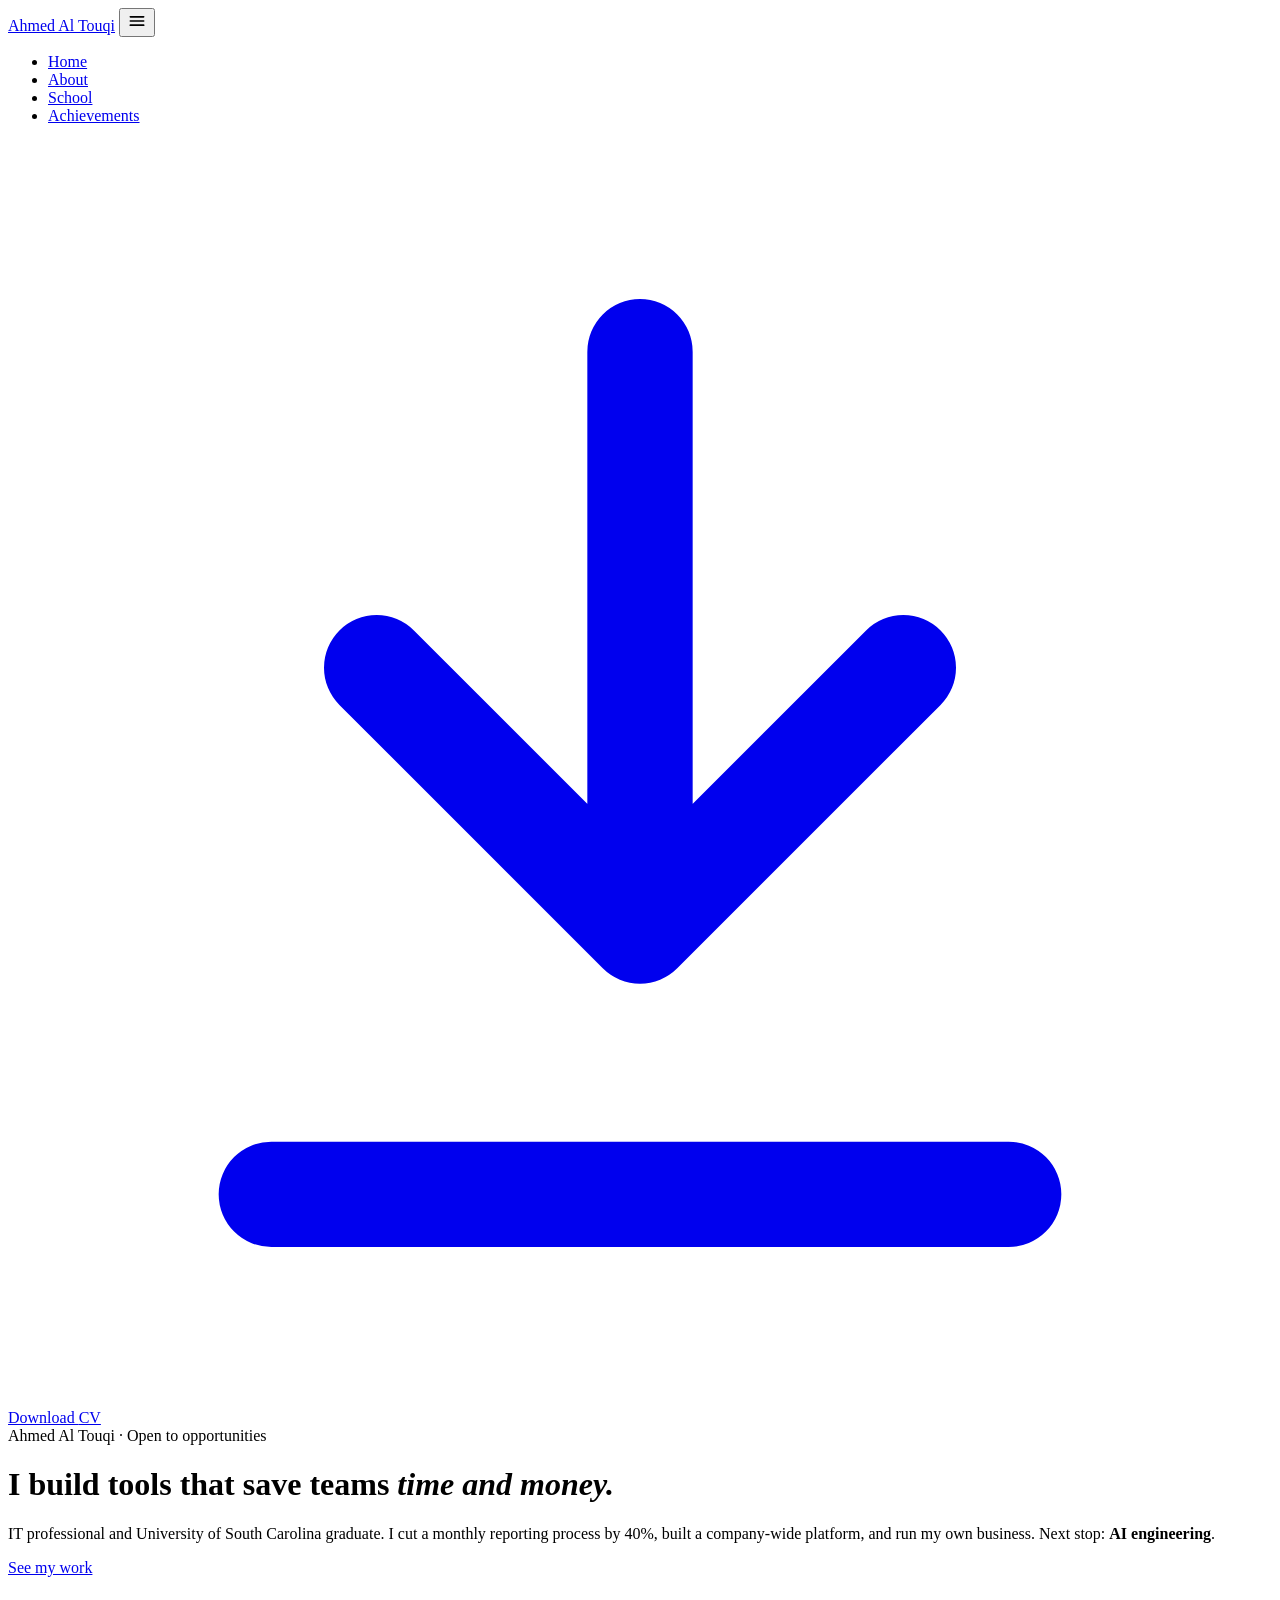
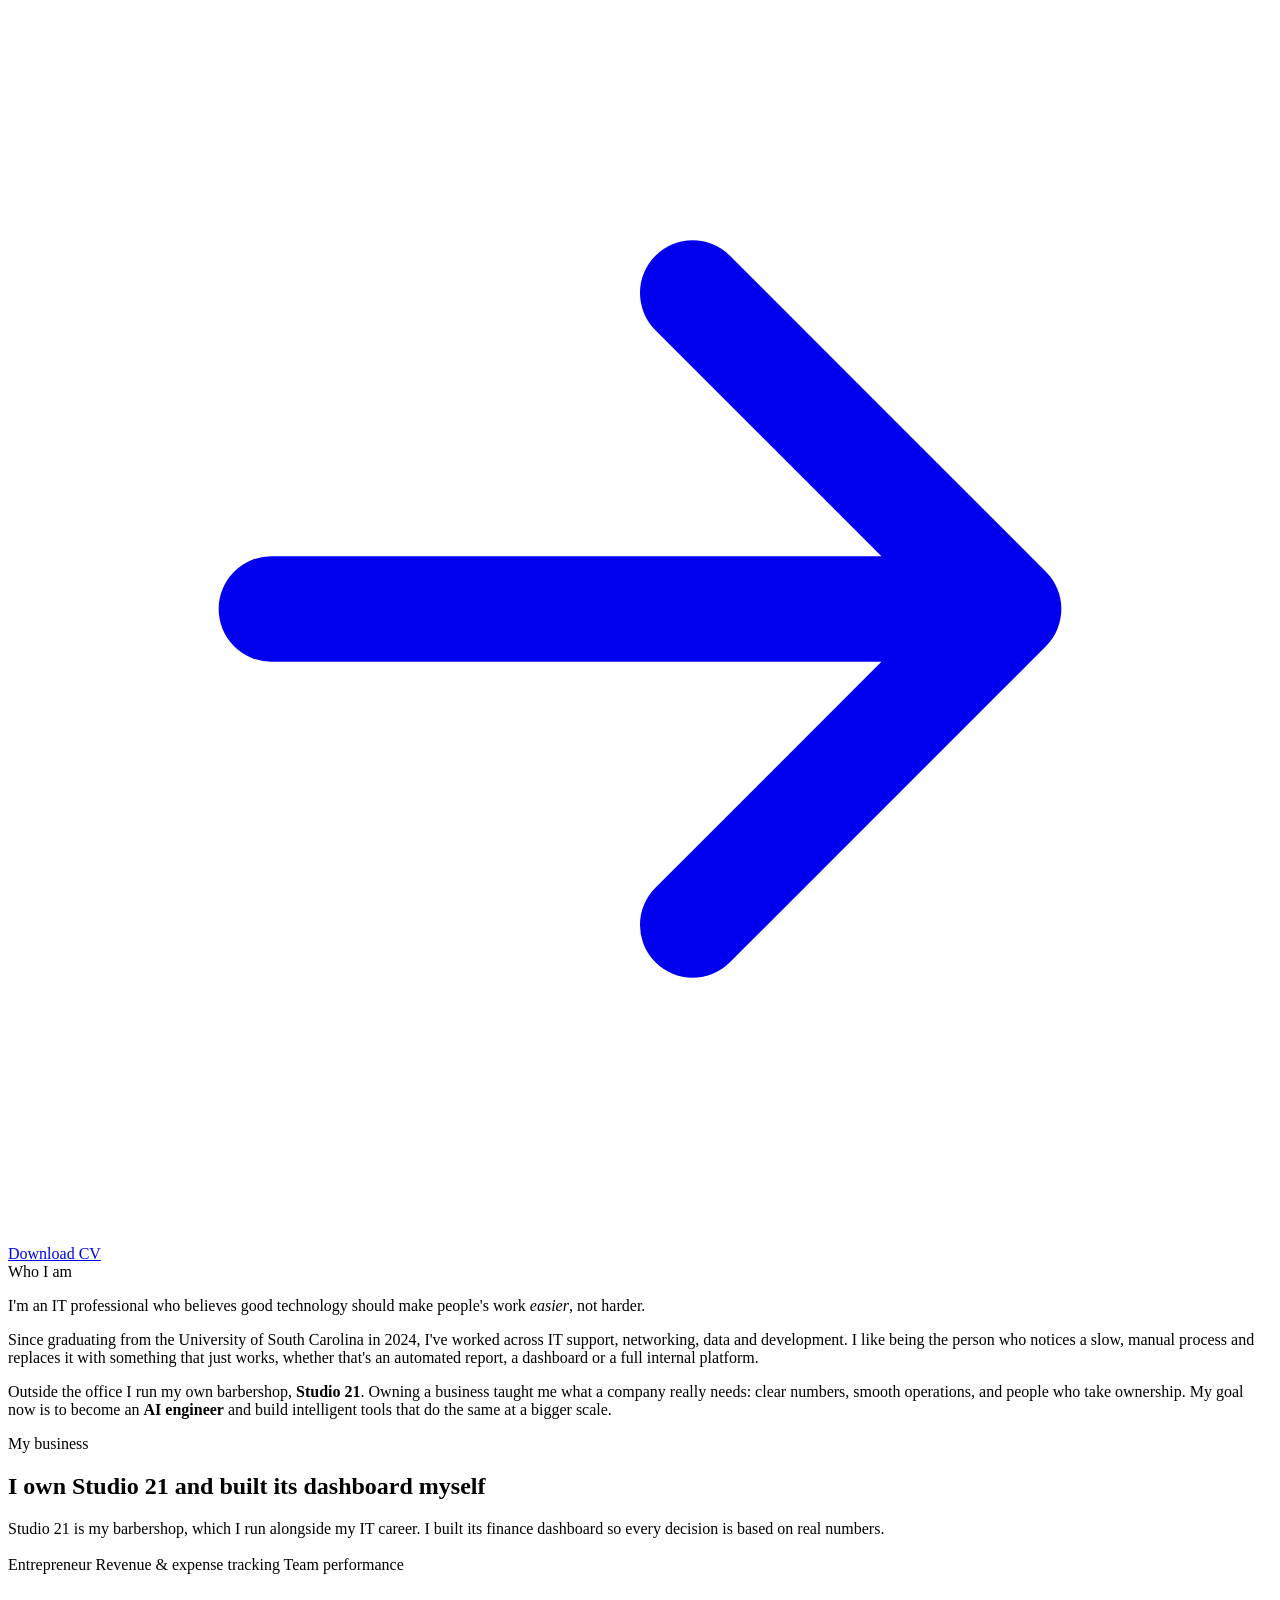
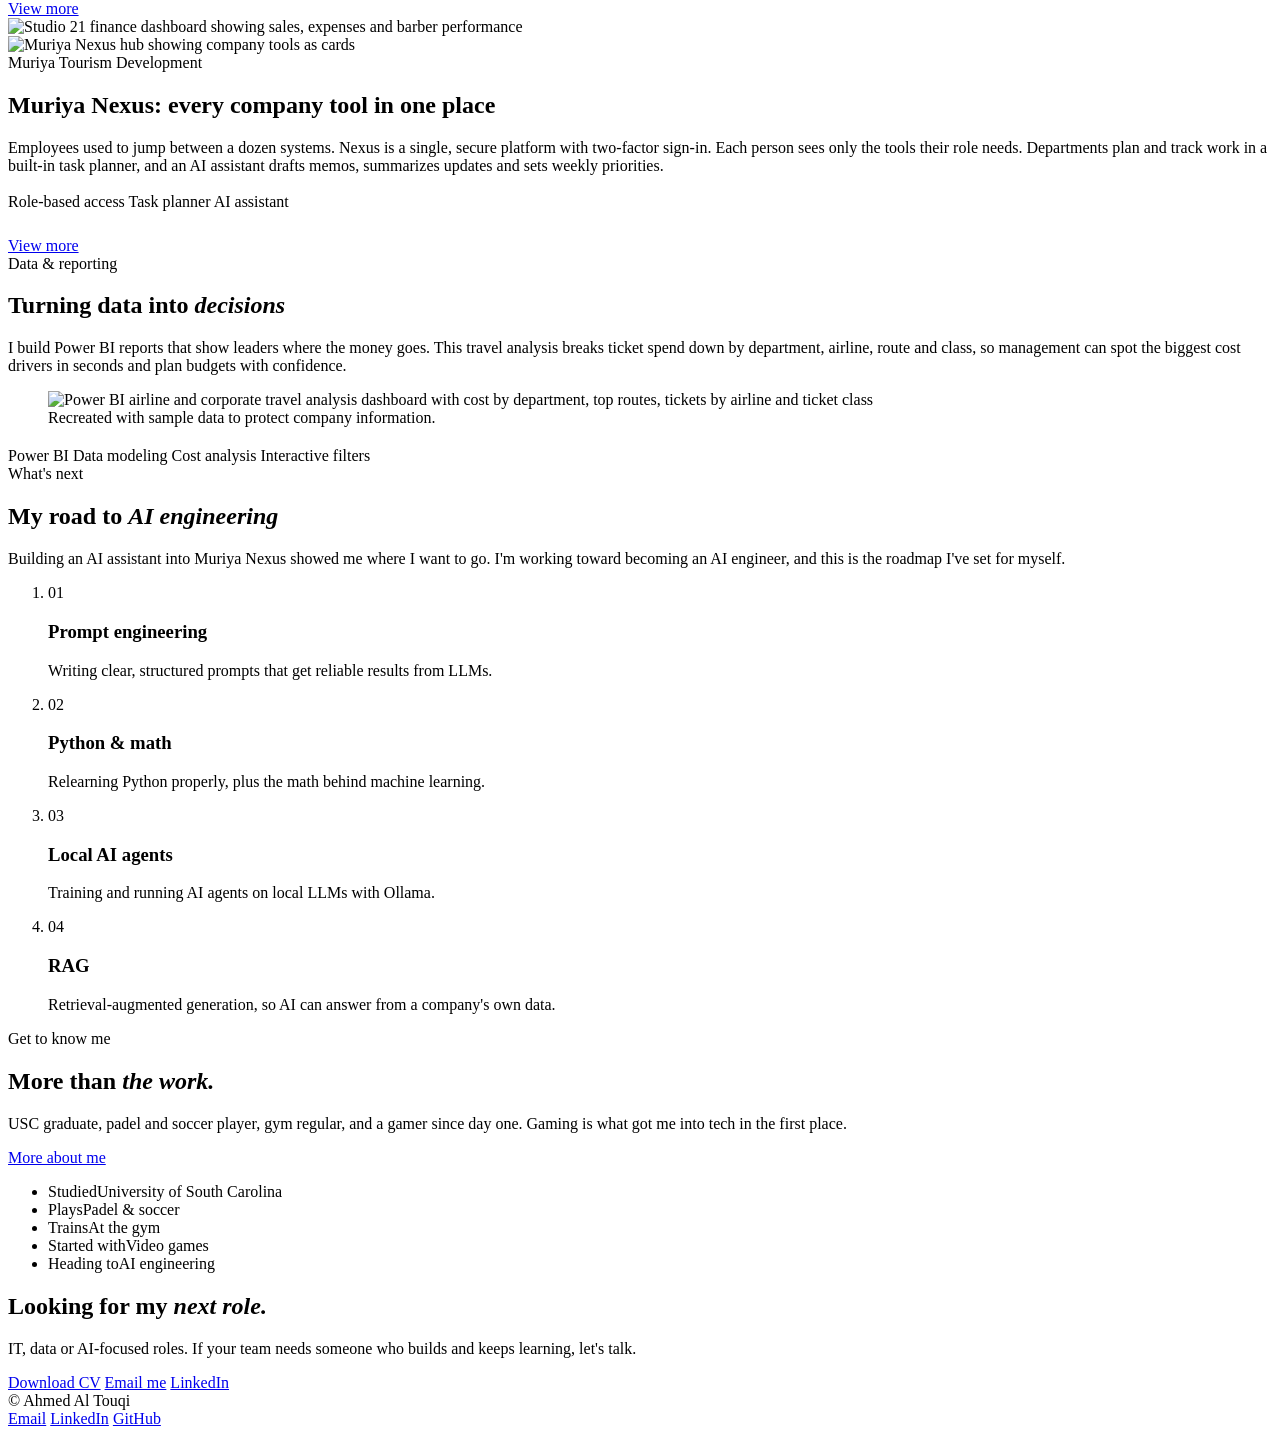
==== site/index.html @ 27af949f "Personal portfolio site and selected USC coursework" ====
<!doctype html>
<html lang="en">
<head>
  <meta charset="utf-8">
  <meta name="viewport" content="width=device-width, initial-scale=1">
  <title>Ahmed Al Touqi</title>
  <meta name="description" content="Ahmed Al Touqi: IT professional, builder, and founder of Studio 21 barbershop. Dashboards, internal platforms, networking and databases.">
  <meta name="theme-color" content="#0a0a0a">
  <meta property="og:title" content="Ahmed Al Touqi">
  <meta property="og:description" content="IT professional, builder, and business owner based in Muscat, Oman.">
  <meta property="og:image" content="/assets/img/ahmed.jpg">
  <link rel="icon" href="/assets/img/favicon.svg" type="image/svg+xml">
  <link rel="preconnect" href="https://fonts.googleapis.com">
  <link rel="preconnect" href="https://fonts.gstatic.com" crossorigin>
  <link href="https://fonts.googleapis.com/css2?family=Instrument+Serif:ital@0;1&family=Manrope:wght@400;500;600;700&display=swap" rel="stylesheet">
  <link rel="stylesheet" href="/assets/css/style.css">
</head>
<body>
  <nav class="nav">
    <div class="container">
      <a href="/" class="brand"><span class="dot"></span>Ahmed Al Touqi</a>
      <button class="nav-toggle" aria-label="Open menu" aria-expanded="false">
        <svg width="20" height="20" viewBox="0 0 24 24" fill="none" stroke="currentColor" stroke-width="2" stroke-linecap="round"><path d="M4 7h16M4 12h16M4 17h16"/></svg>
      </button>
      <ul class="nav-links">
        <li><a href="/">Home</a></li>
        <li><a href="/about">About</a></li>
        <li><a href="/school">School</a></li>
        <li><a href="/projects">Achievements</a></li>
      </ul>
      <a href="/assets/Ahmed-Al-Touqi-CV.pdf" class="nav-cv" download>
        <svg viewBox="0 0 24 24" fill="none" stroke="currentColor" stroke-width="2" stroke-linecap="round" stroke-linejoin="round"><path d="M12 4v11M7 10l5 5 5-5M5 20h14"/></svg>
        <span class="cv-long">Download </span>CV
      </a>
    </div>
  </nav>

  <header class="hero">
    <div class="hero-bg" role="img" aria-label="Ahmed Al Touqi at his graduation outside the College of Engineering and Computing"></div>
    <div class="container">
      <div class="status-pill"><span class="pulse"></span>Ahmed Al Touqi &middot; Open to opportunities</div>
      <h1>I build tools that save teams <em>time and money.</em></h1>
      <p class="lead">
        IT professional and University of South Carolina graduate. I cut a monthly reporting process by 40%,
        built a company-wide platform, and run my own business. Next stop: <strong>AI engineering</strong>.
      </p>
      <div class="actions">
        <a href="/projects" class="btn btn-primary">See my work
          <svg viewBox="0 0 24 24" fill="none" stroke="currentColor" stroke-width="2" stroke-linecap="round" stroke-linejoin="round"><path d="M5 12h14M13 6l6 6-6 6"/></svg>
        </a>
        <a href="/assets/Ahmed-Al-Touqi-CV.pdf" class="btn" download>Download CV</a>
      </div>
    </div>
  </header>

  <main>
    <section class="intro">
      <div class="container">
        <span class="eyebrow reveal">Who I am</span>
        <p class="intro-lead reveal">
          I'm an IT professional who believes good technology should make people's work <em>easier</em>, not harder.
        </p>
        <div class="intro-cols reveal">
          <p>
            Since graduating from the University of South Carolina in 2024, I've worked across IT support, networking,
            data and development. I like being the person who notices a slow, manual process and replaces it with
            something that just works, whether that's an automated report, a dashboard or a full internal platform.
          </p>
          <p>
            Outside the office I run my own barbershop, <strong>Studio 21</strong>. Owning a business taught me what a company
            really needs: clear numbers, smooth operations, and people who take ownership. My goal now is to become an
            <strong>AI engineer</strong> and build intelligent tools that do the same at a bigger scale.
          </p>
        </div>
      </div>
    </section>

    <section style="padding-top: 0;">
      <div class="container">
        <div class="spotlight reveal">
          <div class="body">
            <span class="eyebrow">My business</span>
            <h2>I own Studio 21 and built its dashboard myself</h2>
            <p class="muted">
              Studio 21 is my barbershop, which I run alongside my IT career. I built its finance dashboard so every decision is based on real numbers.
            </p>
            <div class="chips" style="margin: 18px 0 26px;">
              <span class="chip">Entrepreneur</span>
              <span class="chip">Revenue &amp; expense tracking</span>
              <span class="chip">Team performance</span>
            </div>
            <a href="/projects#studio21" class="btn btn-primary">View more</a>
          </div>
          <div class="media">
            <img src="/assets/img/studio21-dashboard.jpg" alt="Studio 21 finance dashboard showing sales, expenses and barber performance" loading="lazy">
          </div>
        </div>
      </div>
    </section>

    <section style="padding-top: 0;">
      <div class="container">
        <div class="spotlight reverse reveal">
          <div class="media">
            <img src="/assets/img/nexus-hub.jpg" alt="Muriya Nexus hub showing company tools as cards" loading="lazy">
          </div>
          <div class="body">
            <span class="eyebrow">Muriya Tourism Development</span>
            <h2>Muriya Nexus: every company tool in one place</h2>
            <p class="muted">
              Employees used to jump between a dozen systems. Nexus is a single, secure platform with two-factor sign-in.
              Each person sees only the tools their role needs. Departments plan and track work in a built-in task planner,
              and an AI assistant drafts memos, summarizes updates and sets weekly priorities.
            </p>
            <div class="chips" style="margin: 18px 0 26px;">
              <span class="chip">Role-based access</span>
              <span class="chip">Task planner</span>
              <span class="chip">AI assistant</span>
            </div>
            <a href="/projects#nexus" class="btn btn-primary">View more</a>
          </div>
        </div>
      </div>
    </section>

    <section style="padding-top: 0;">
      <div class="container">
        <div class="bi-head reveal">
          <div>
            <span class="eyebrow">Data &amp; reporting</span>
            <h2>Turning data into <em>decisions</em></h2>
          </div>
          <p class="muted">
            I build Power BI reports that show leaders where the money goes. This travel analysis breaks ticket spend down by
            department, airline, route and class, so management can spot the biggest cost drivers in seconds and plan budgets with confidence.
          </p>
        </div>
        <figure class="bi-figure reveal">
          <img src="/assets/img/travel-dashboard.svg" alt="Power BI airline and corporate travel analysis dashboard with cost by department, top routes, tickets by airline and ticket class" loading="lazy">
          <figcaption>Recreated with sample data to protect company information.</figcaption>
        </figure>
        <div class="chips reveal" style="margin-top: 20px;">
          <span class="chip">Power BI</span>
          <span class="chip">Data modeling</span>
          <span class="chip">Cost analysis</span>
          <span class="chip">Interactive filters</span>
        </div>
      </div>
    </section>

    <section style="padding-top: 0;">
      <div class="container">
        <div class="bi-head reveal">
          <div>
            <span class="eyebrow">What's next</span>
            <h2>My road to <em>AI engineering</em></h2>
          </div>
          <p class="muted">
            Building an AI assistant into Muriya Nexus showed me where I want to go. I'm working toward becoming an AI engineer,
            and this is the roadmap I've set for myself.
          </p>
        </div>
        <ol class="roadmap reveal">
          <li><span class="step">01</span><h3>Prompt engineering</h3><p>Writing clear, structured prompts that get reliable results from LLMs.</p></li>
          <li><span class="step">02</span><h3>Python &amp; math</h3><p>Relearning Python properly, plus the math behind machine learning.</p></li>
          <li><span class="step">03</span><h3>Local AI agents</h3><p>Training and running AI agents on local LLMs with Ollama.</p></li>
          <li><span class="step">04</span><h3>RAG</h3><p>Retrieval-augmented generation, so AI can answer from a company's own data.</p></li>
        </ol>
      </div>
    </section>

    <section style="padding-top: 0;">
      <div class="container">
        <div class="know-me reveal">
          <div>
            <span class="eyebrow">Get to know me</span>
            <h2>More than <em>the work.</em></h2>
            <p class="muted">USC graduate, padel and soccer player, gym regular, and a gamer since day one. Gaming is what got me into tech in the first place.</p>
            <a href="/about" class="btn" style="margin-top: 10px;">More about me</a>
          </div>
          <ul class="know-list">
            <li><span>Studied</span>University of South Carolina</li>
            <li><span>Plays</span>Padel &amp; soccer</li>
            <li><span>Trains</span>At the gym</li>
            <li><span>Started with</span>Video games</li>
            <li><span>Heading to</span>AI engineering</li>
          </ul>
        </div>
      </div>
    </section>

    <section style="padding-top: 0;">
      <div class="container">
        <div class="cta reveal">
          <h2>Looking for my <em>next role.</em></h2>
          <p>IT, data or AI-focused roles. If your team needs someone who builds and keeps learning, let's talk.</p>
          <div class="actions">
            <a href="/assets/Ahmed-Al-Touqi-CV.pdf" class="btn btn-primary" download>Download CV</a>
            <a href="mailto:ahmed.altouqi1@outlook.com" class="btn">Email me</a>
            <a href="https://www.linkedin.com/in/ahmedaltouqi" target="_blank" rel="noopener" class="btn">LinkedIn</a>
          </div>
        </div>
      </div>
    </section>
  </main>

  <footer>
    <div class="container">
      <span>&copy; <span id="year"></span> Ahmed Al Touqi</span>
      <div class="links">
        <a href="mailto:ahmed.altouqi1@outlook.com">Email</a>
        <a href="https://www.linkedin.com/in/ahmedaltouqi" target="_blank" rel="noopener">LinkedIn</a>
        <a href="https://github.com/InsTincT-2355" target="_blank" rel="noopener">GitHub</a>
      </div>
    </div>
  </footer>
  <script src="/assets/js/main.js"></script>
</body>
</html>
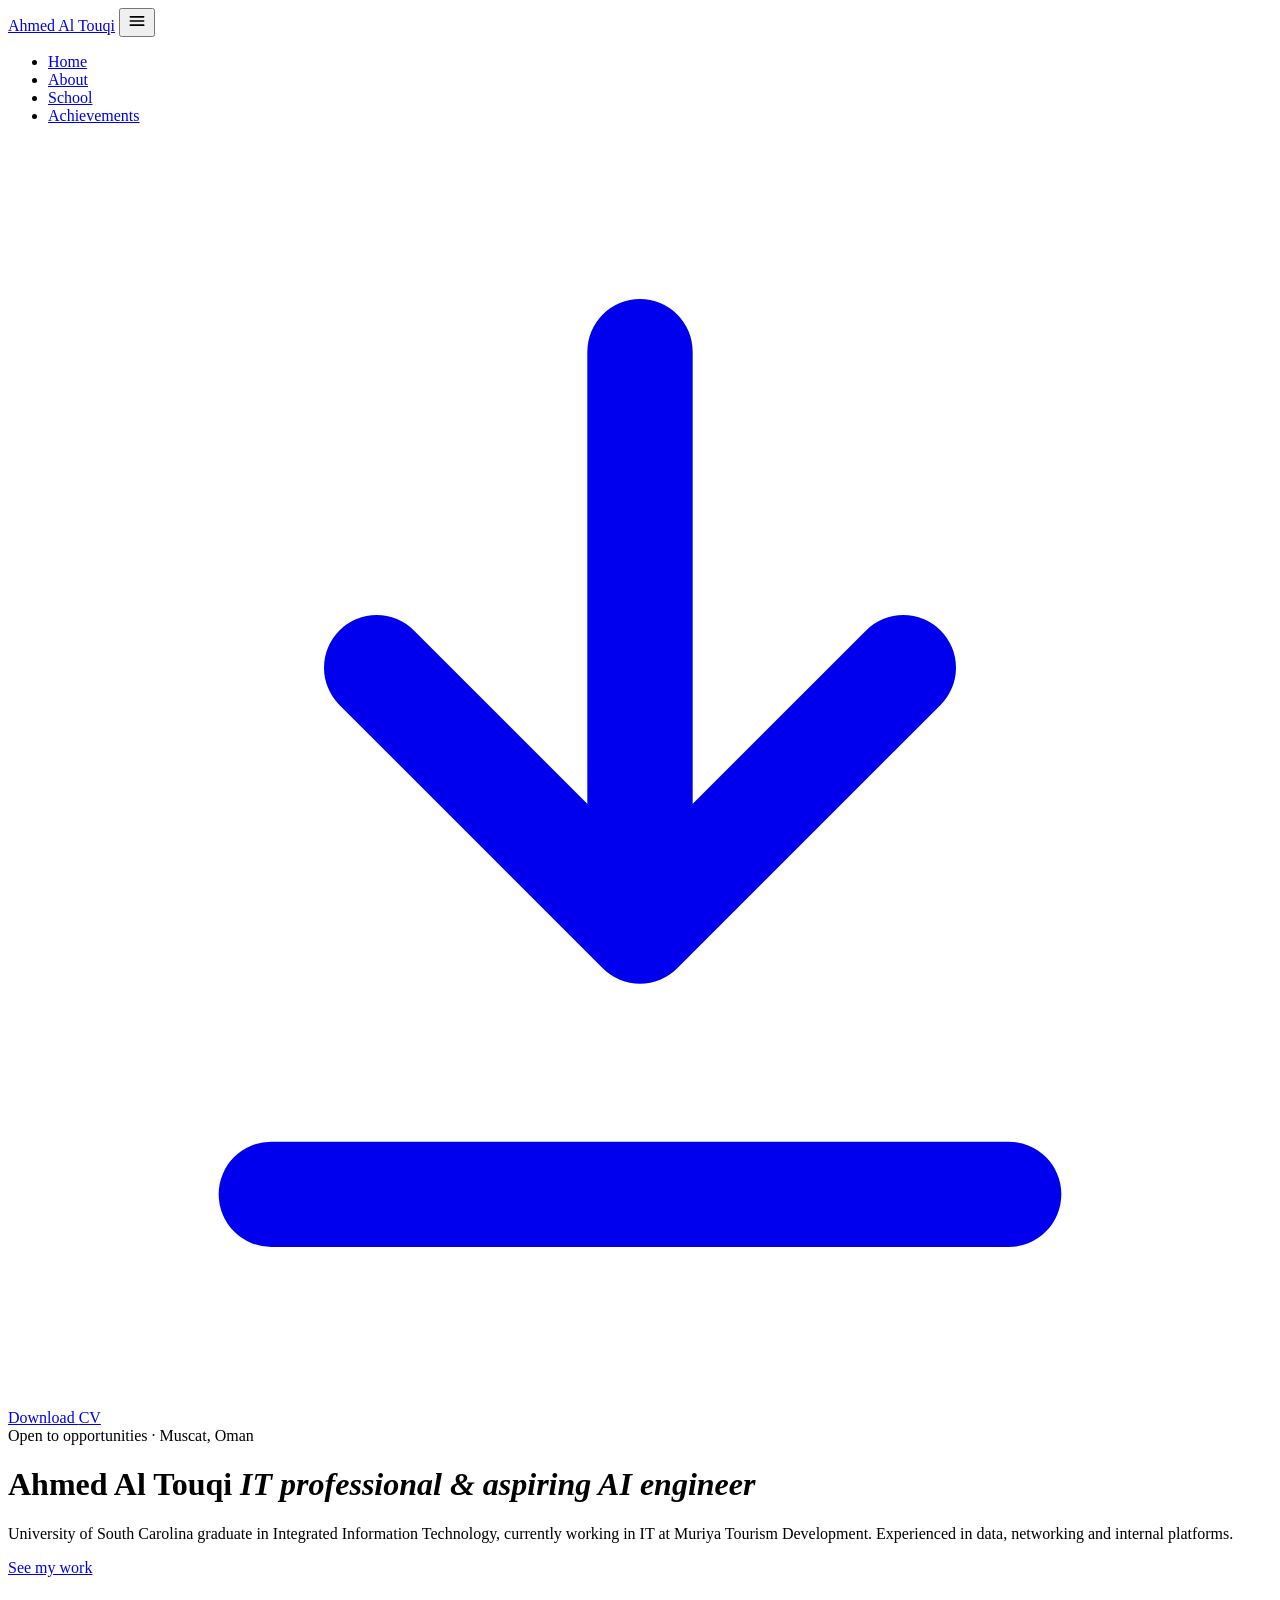
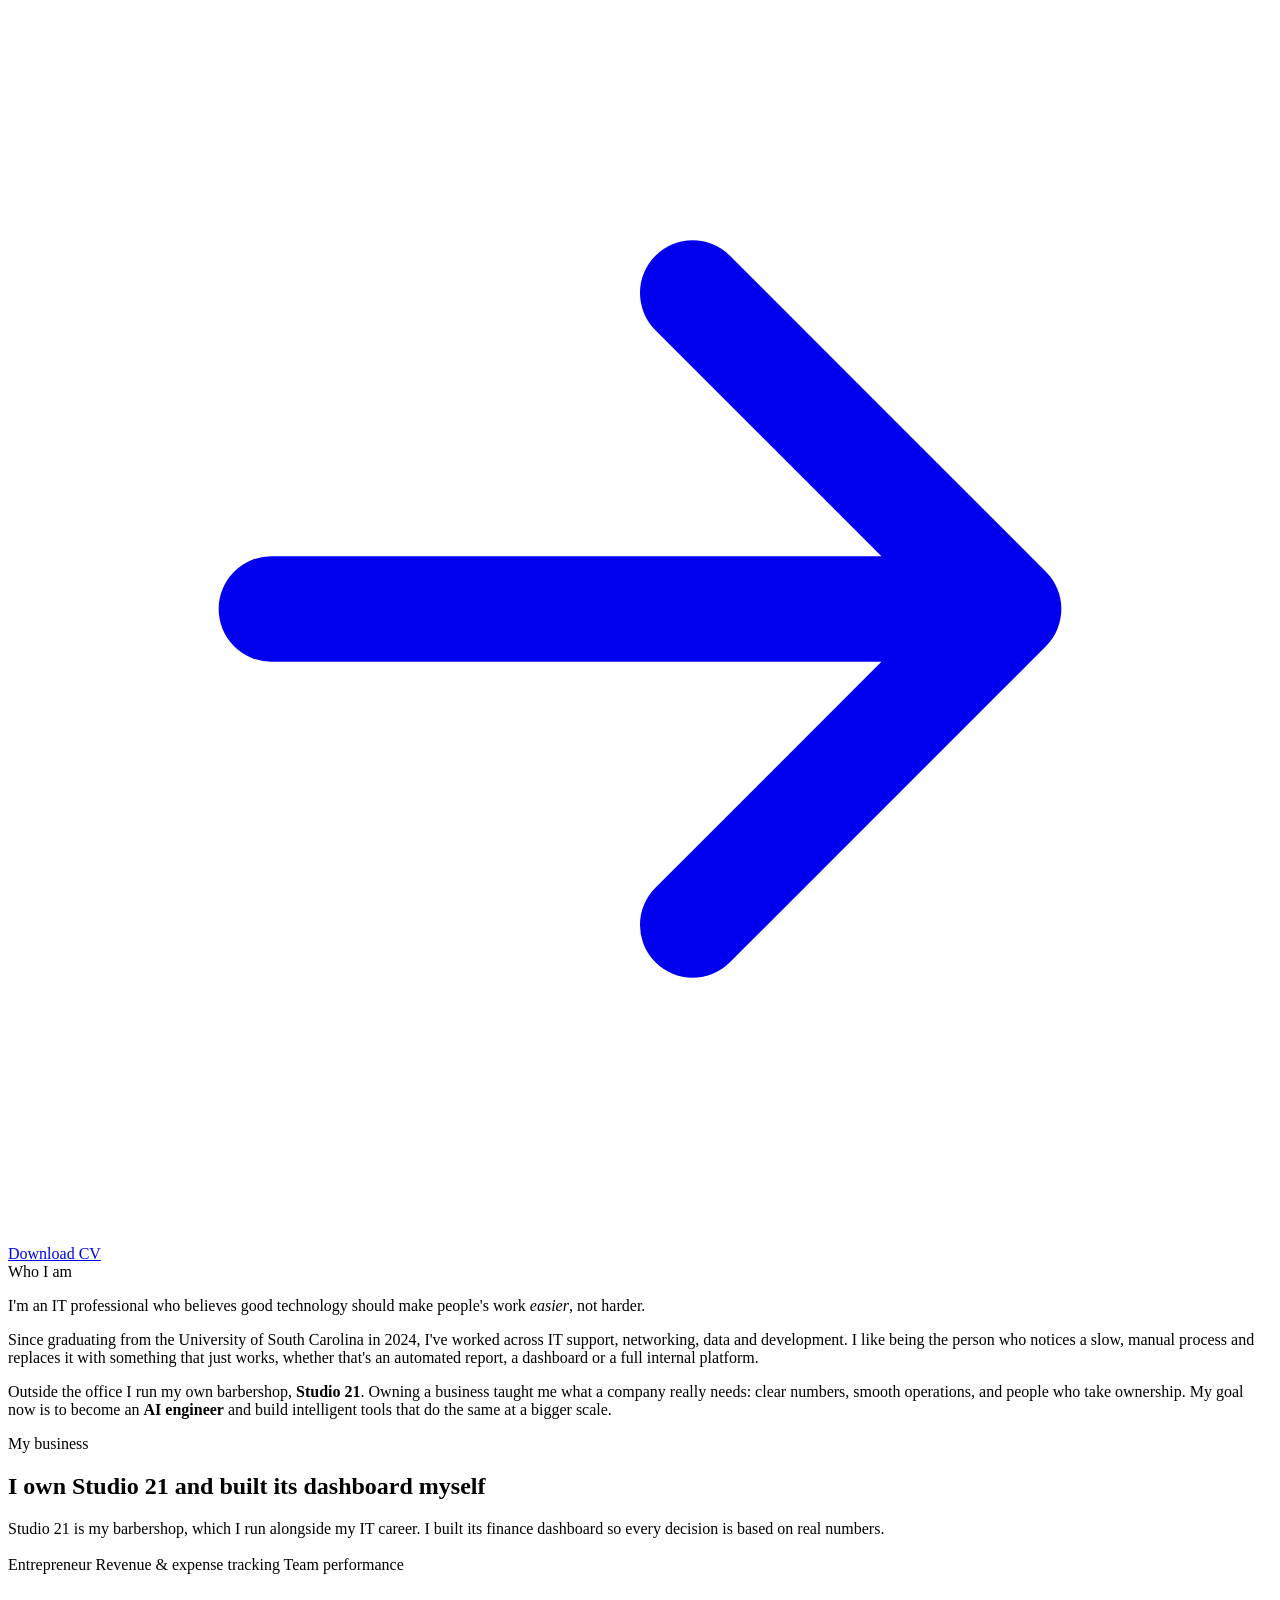
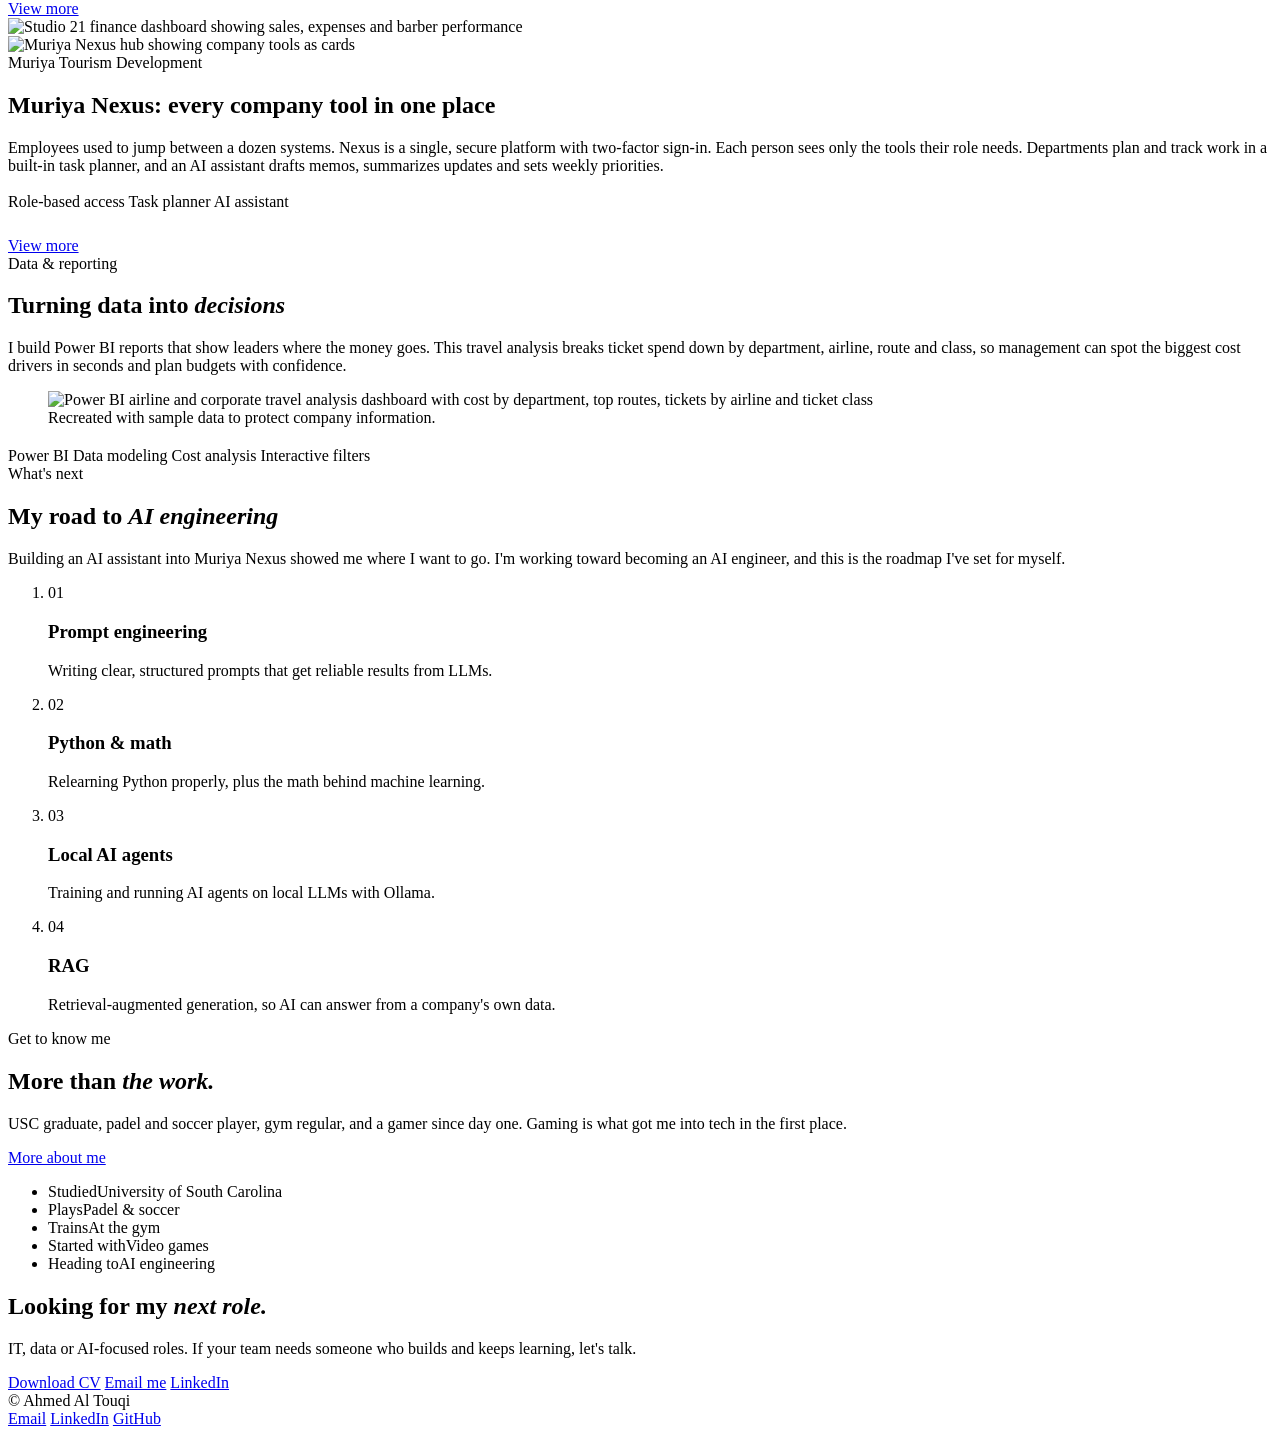
==== commit 2e51ee32: "Professional hero, uncropped screenshots, stacked education cards, one course per row" ====
--- a/site/index.html
+++ b/site/index.html
@@ -38,11 +38,11 @@
   <header class="hero">
     <div class="hero-bg" role="img" aria-label="Ahmed Al Touqi at his graduation outside the College of Engineering and Computing"></div>
     <div class="container">
-      <div class="status-pill"><span class="pulse"></span>Ahmed Al Touqi &middot; Open to opportunities</div>
-      <h1>I build tools that save teams <em>time and money.</em></h1>
+      <div class="status-pill"><span class="pulse"></span>Open to opportunities &middot; Muscat, Oman</div>
+      <h1>Ahmed Al Touqi <em>IT professional &amp; aspiring AI engineer</em></h1>
       <p class="lead">
-        IT professional and University of South Carolina graduate. I cut a monthly reporting process by 40%,
-        built a company-wide platform, and run my own business. Next stop: <strong>AI engineering</strong>.
+        University of South Carolina graduate in Integrated Information Technology, currently working in IT at
+        Muriya Tourism Development. Experienced in data, networking and internal platforms.
       </p>
       <div class="actions">
         <a href="/projects" class="btn btn-primary">See my work
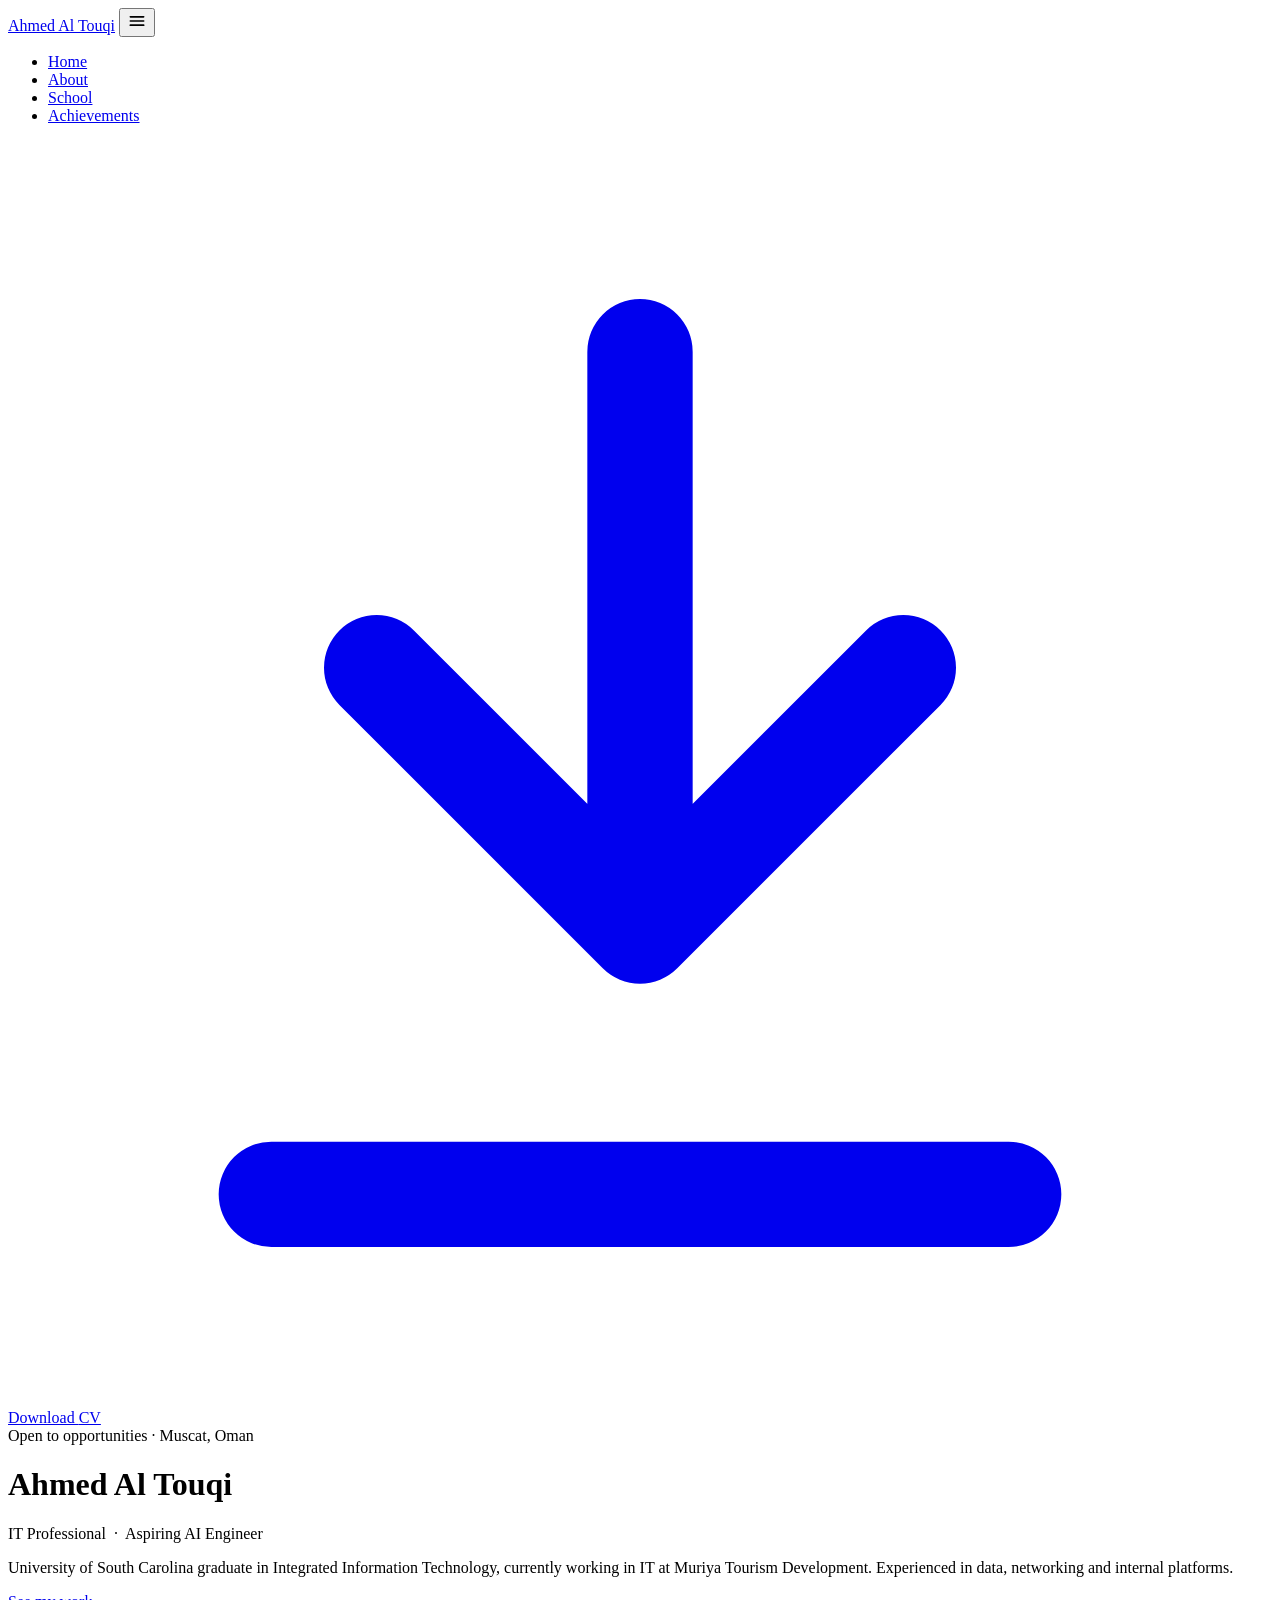
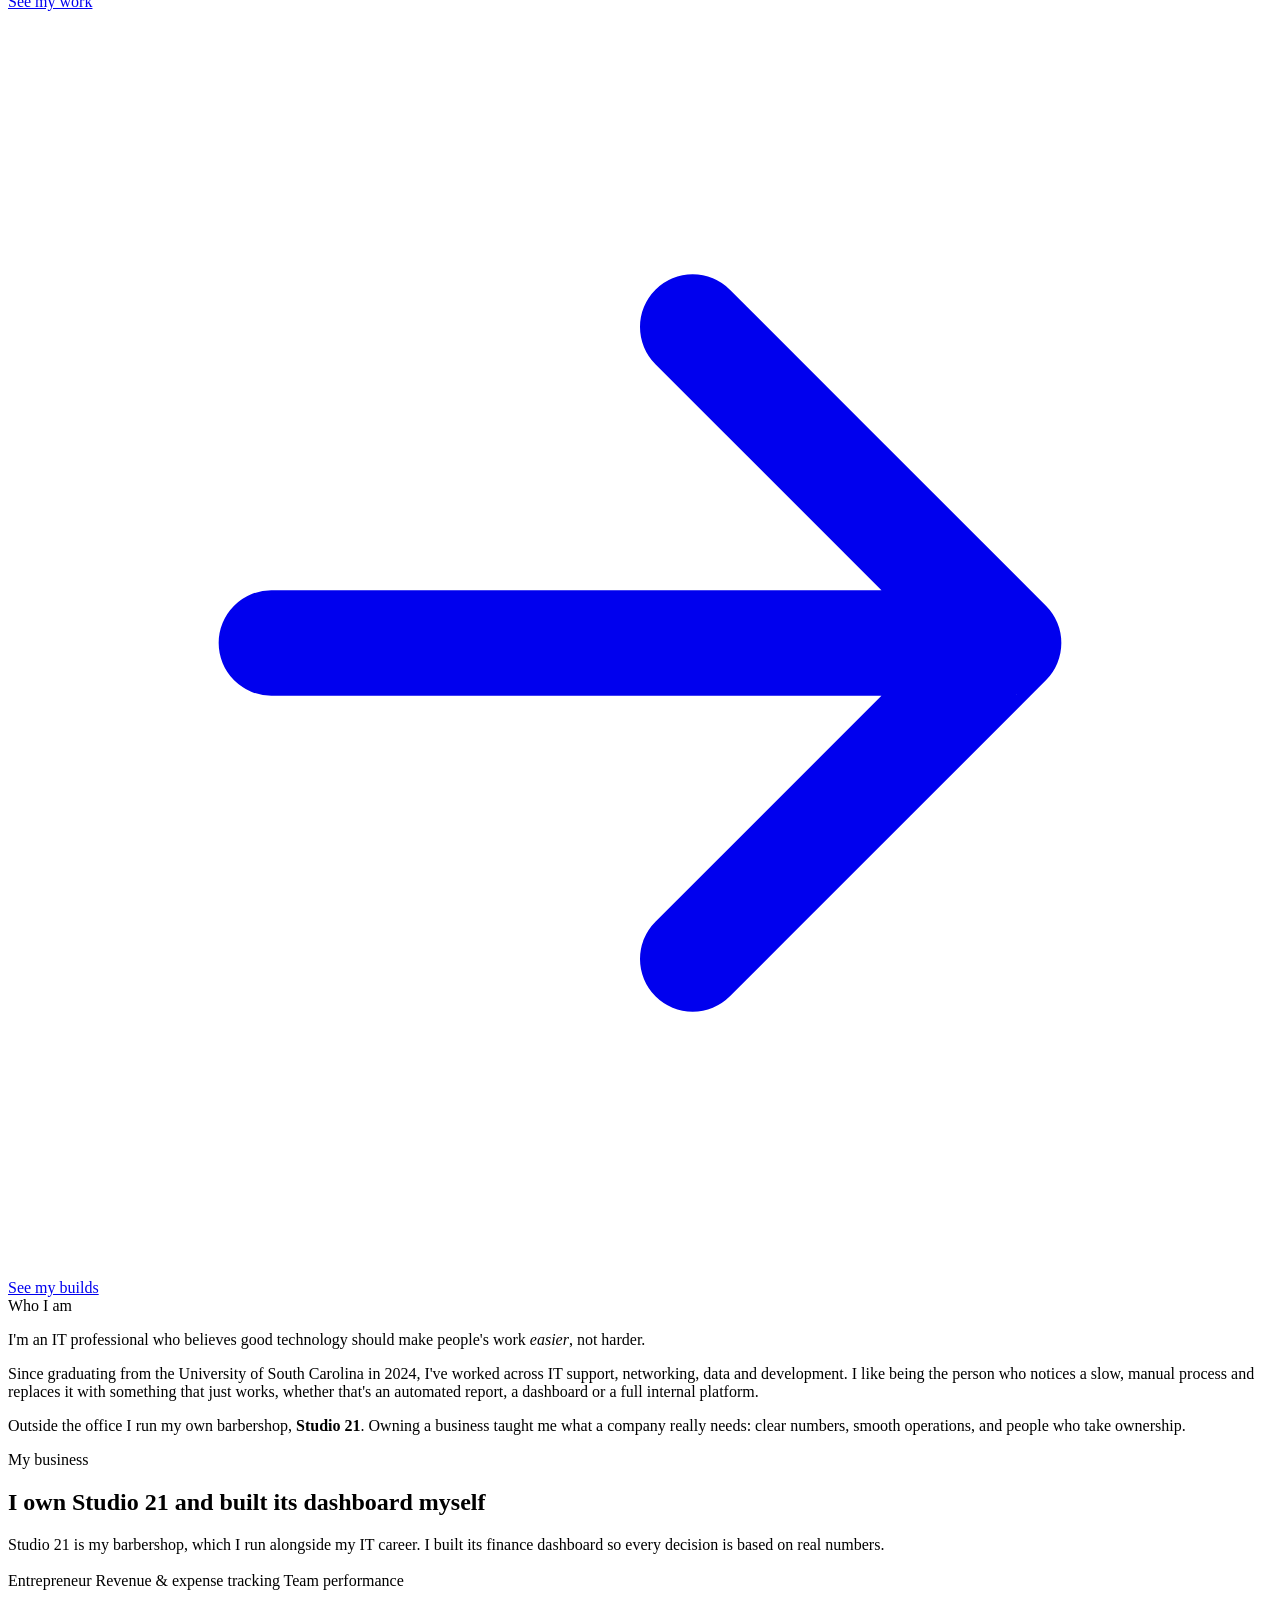
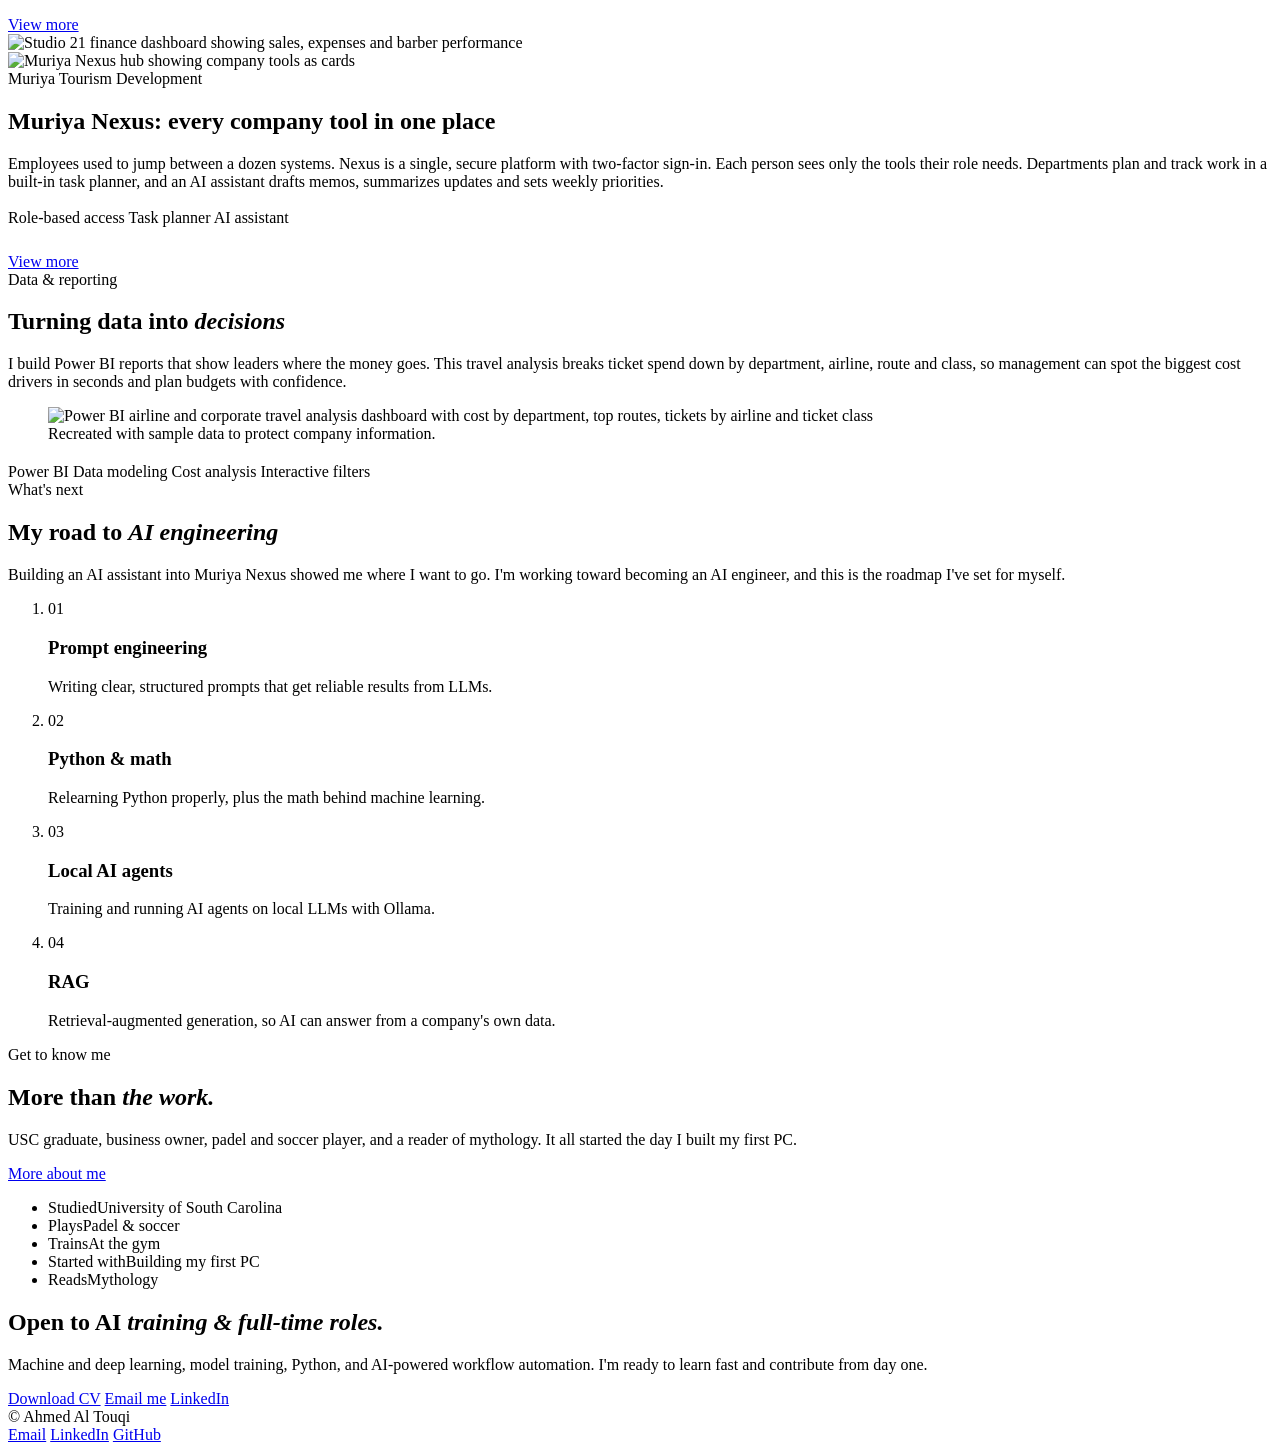
==== commit bddde62a: "AI-focused job search, personal About story, honors on About, video cover images, course spacing" ====
--- a/site/index.html
+++ b/site/index.html
@@ -39,16 +39,17 @@
     <div class="hero-bg" role="img" aria-label="Ahmed Al Touqi at his graduation outside the College of Engineering and Computing"></div>
     <div class="container">
       <div class="status-pill"><span class="pulse"></span>Open to opportunities &middot; Muscat, Oman</div>
-      <h1>Ahmed Al Touqi <em>IT professional &amp; aspiring AI engineer</em></h1>
+      <h1>Ahmed Al Touqi</h1>
+      <p class="hero-role">IT Professional &nbsp;·&nbsp; Aspiring AI Engineer</p>
       <p class="lead">
         University of South Carolina graduate in Integrated Information Technology, currently working in IT at
         Muriya Tourism Development. Experienced in data, networking and internal platforms.
       </p>
       <div class="actions">
-        <a href="/projects" class="btn btn-primary">See my work
+        <a href="/school" class="btn btn-primary">See my work
           <svg viewBox="0 0 24 24" fill="none" stroke="currentColor" stroke-width="2" stroke-linecap="round" stroke-linejoin="round"><path d="M5 12h14M13 6l6 6-6 6"/></svg>
         </a>
-        <a href="/assets/Ahmed-Al-Touqi-CV.pdf" class="btn" download>Download CV</a>
+        <a href="/projects" class="btn">See my builds</a>
       </div>
     </div>
   </header>
@@ -68,8 +69,7 @@
           </p>
           <p>
             Outside the office I run my own barbershop, <strong>Studio 21</strong>. Owning a business taught me what a company
-            really needs: clear numbers, smooth operations, and people who take ownership. My goal now is to become an
-            <strong>AI engineer</strong> and build intelligent tools that do the same at a bigger scale.
+            really needs: clear numbers, smooth operations, and people who take ownership.
           </p>
         </div>
       </div>
@@ -175,15 +175,15 @@
           <div>
             <span class="eyebrow">Get to know me</span>
             <h2>More than <em>the work.</em></h2>
-            <p class="muted">USC graduate, padel and soccer player, gym regular, and a gamer since day one. Gaming is what got me into tech in the first place.</p>
+            <p class="muted">USC graduate, business owner, padel and soccer player, and a reader of mythology. It all started the day I built my first PC.</p>
             <a href="/about" class="btn" style="margin-top: 10px;">More about me</a>
           </div>
           <ul class="know-list">
             <li><span>Studied</span>University of South Carolina</li>
             <li><span>Plays</span>Padel &amp; soccer</li>
             <li><span>Trains</span>At the gym</li>
-            <li><span>Started with</span>Video games</li>
-            <li><span>Heading to</span>AI engineering</li>
+            <li><span>Started with</span>Building my first PC</li>
+            <li><span>Reads</span>Mythology</li>
           </ul>
         </div>
       </div>
@@ -192,8 +192,8 @@
     <section style="padding-top: 0;">
       <div class="container">
         <div class="cta reveal">
-          <h2>Looking for my <em>next role.</em></h2>
-          <p>IT, data or AI-focused roles. If your team needs someone who builds and keeps learning, let's talk.</p>
+          <h2>Open to AI <em>training &amp; full-time roles.</em></h2>
+          <p>Machine and deep learning, model training, Python, and AI-powered workflow automation. I'm ready to learn fast and contribute from day one.</p>
           <div class="actions">
             <a href="/assets/Ahmed-Al-Touqi-CV.pdf" class="btn btn-primary" download>Download CV</a>
             <a href="mailto:ahmed.altouqi1@outlook.com" class="btn">Email me</a>
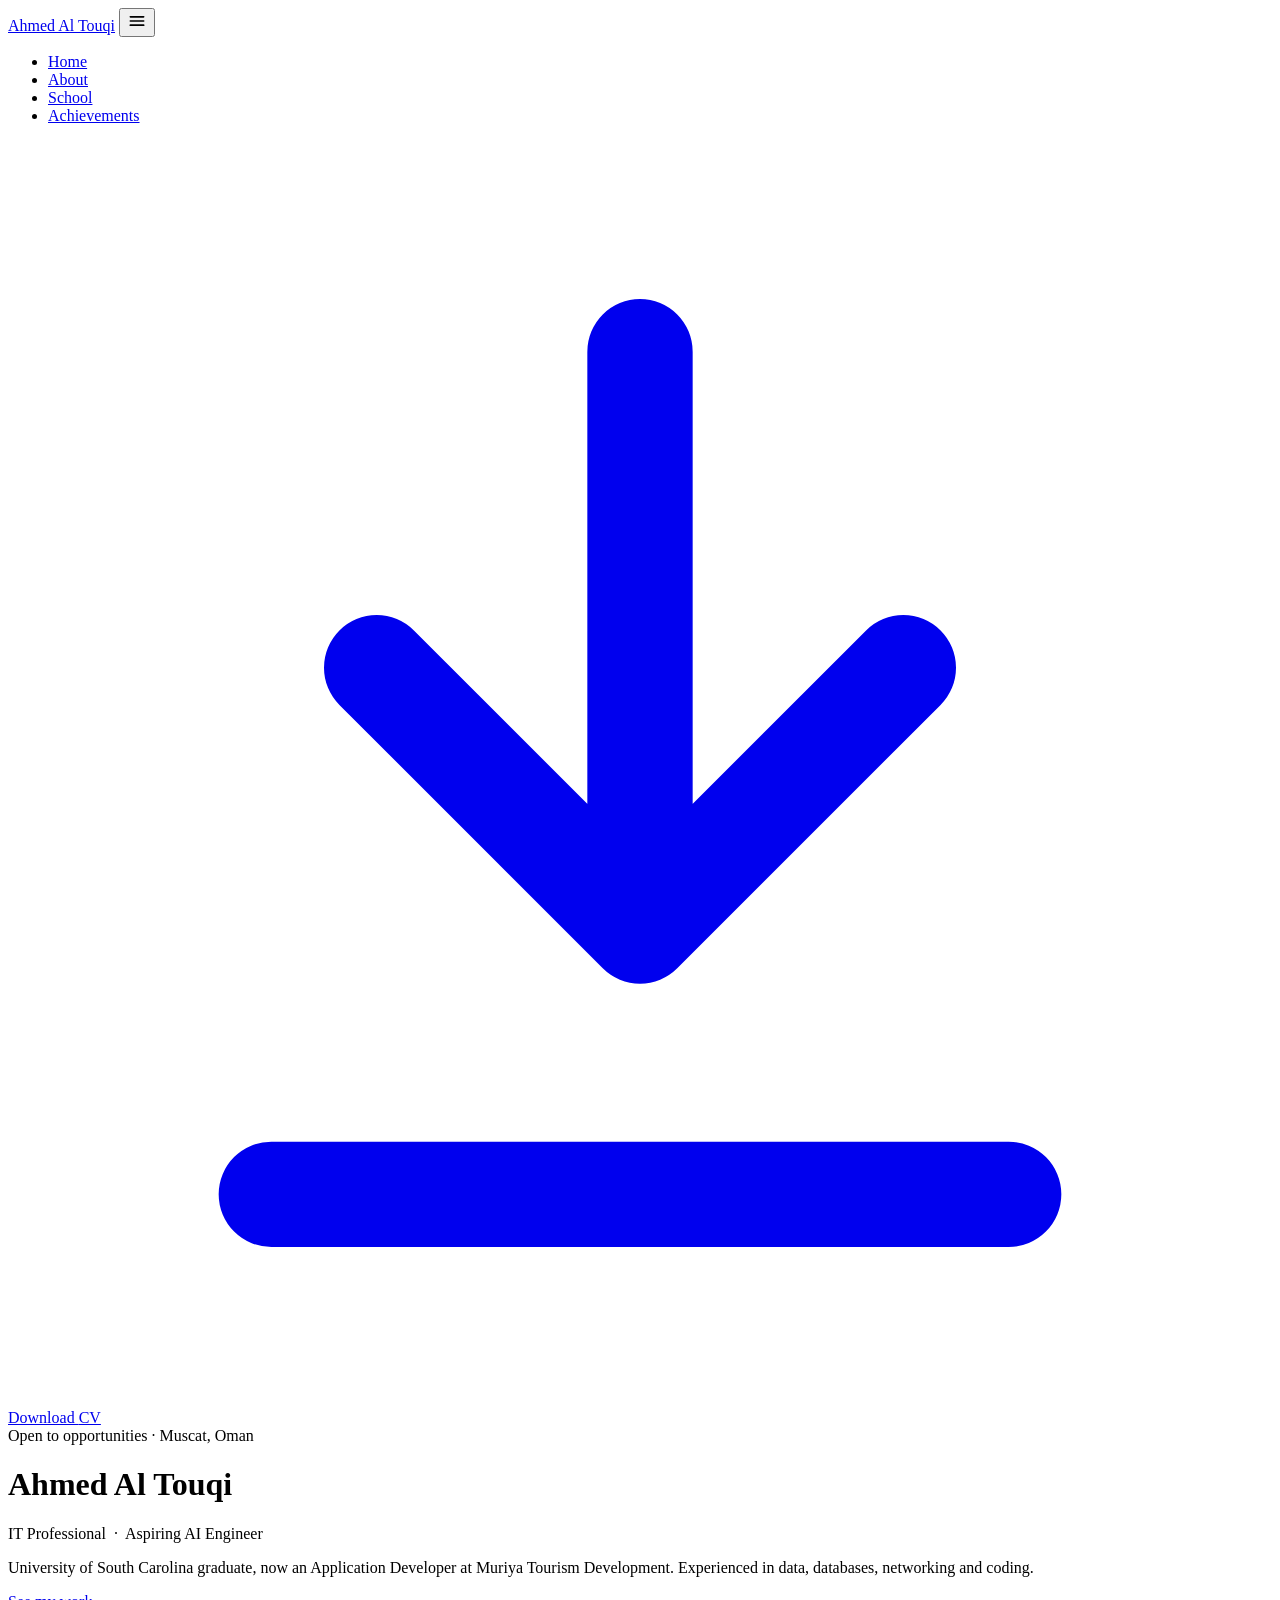
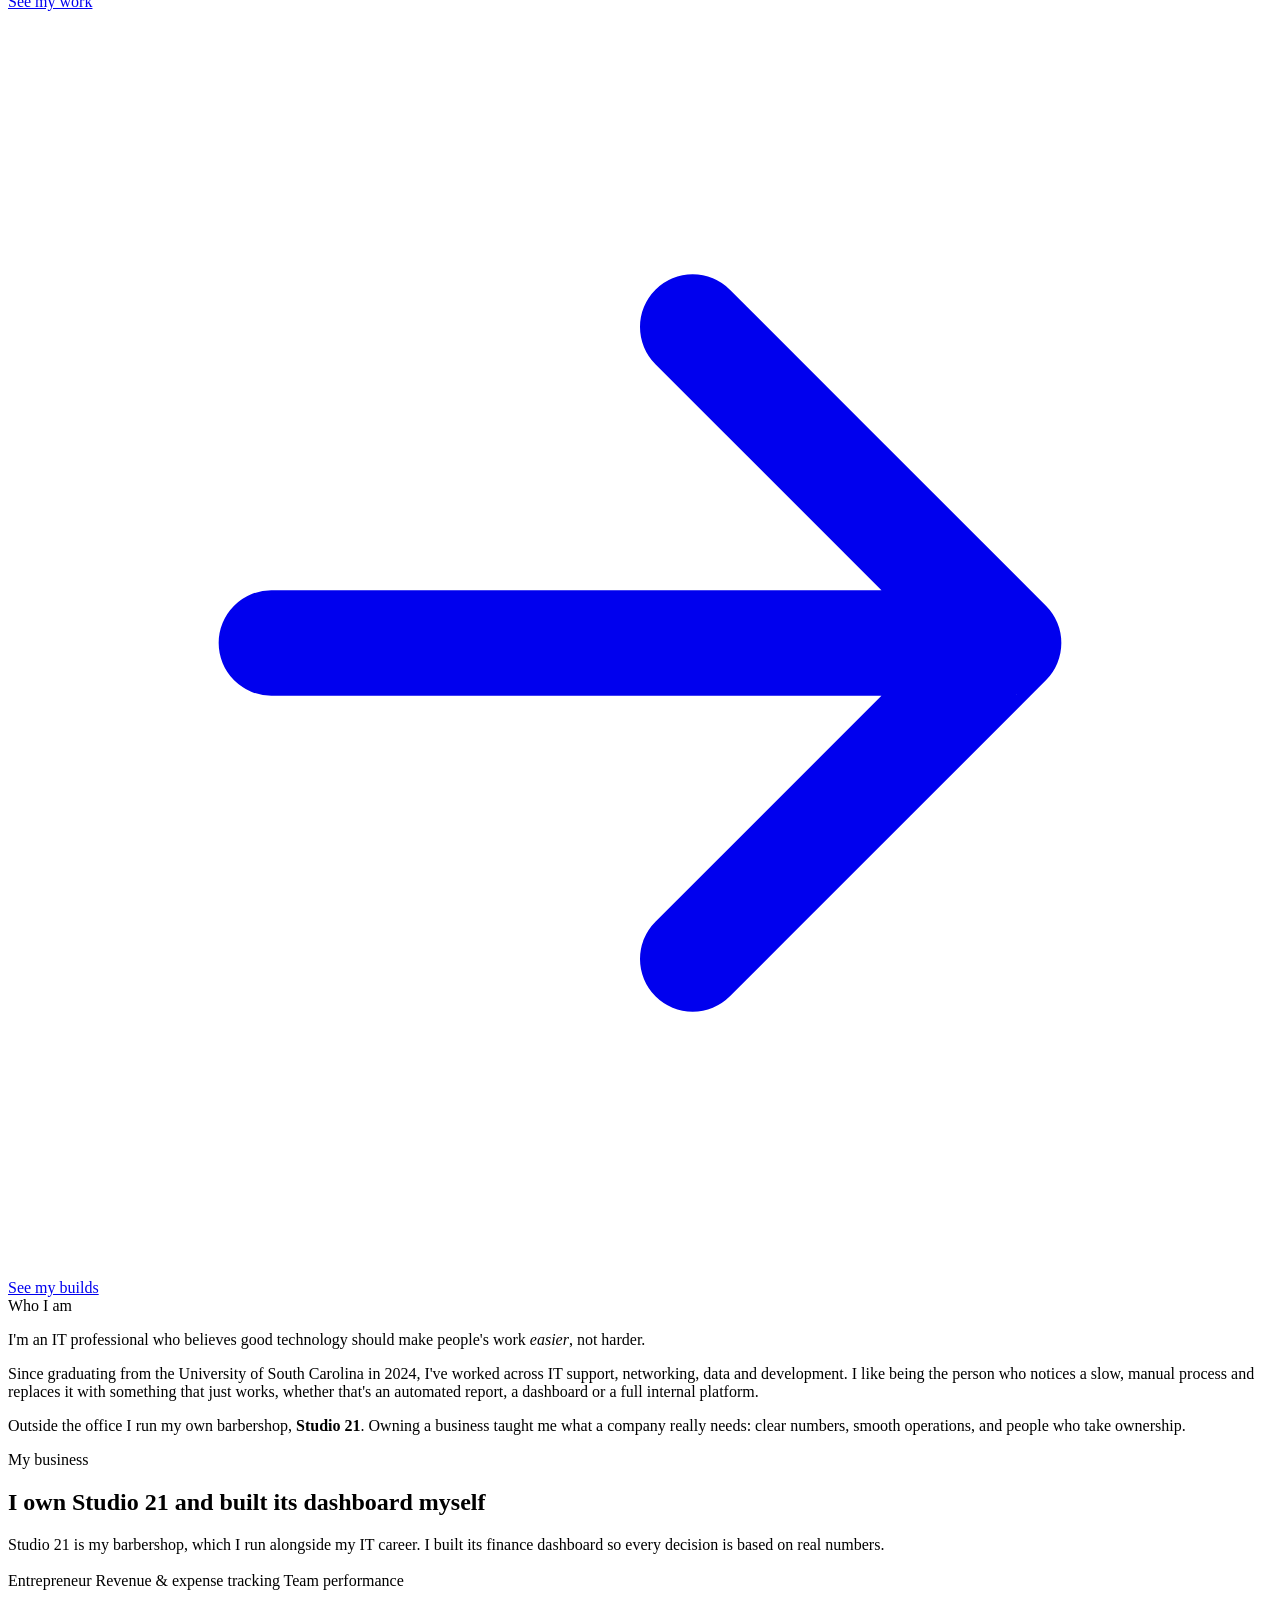
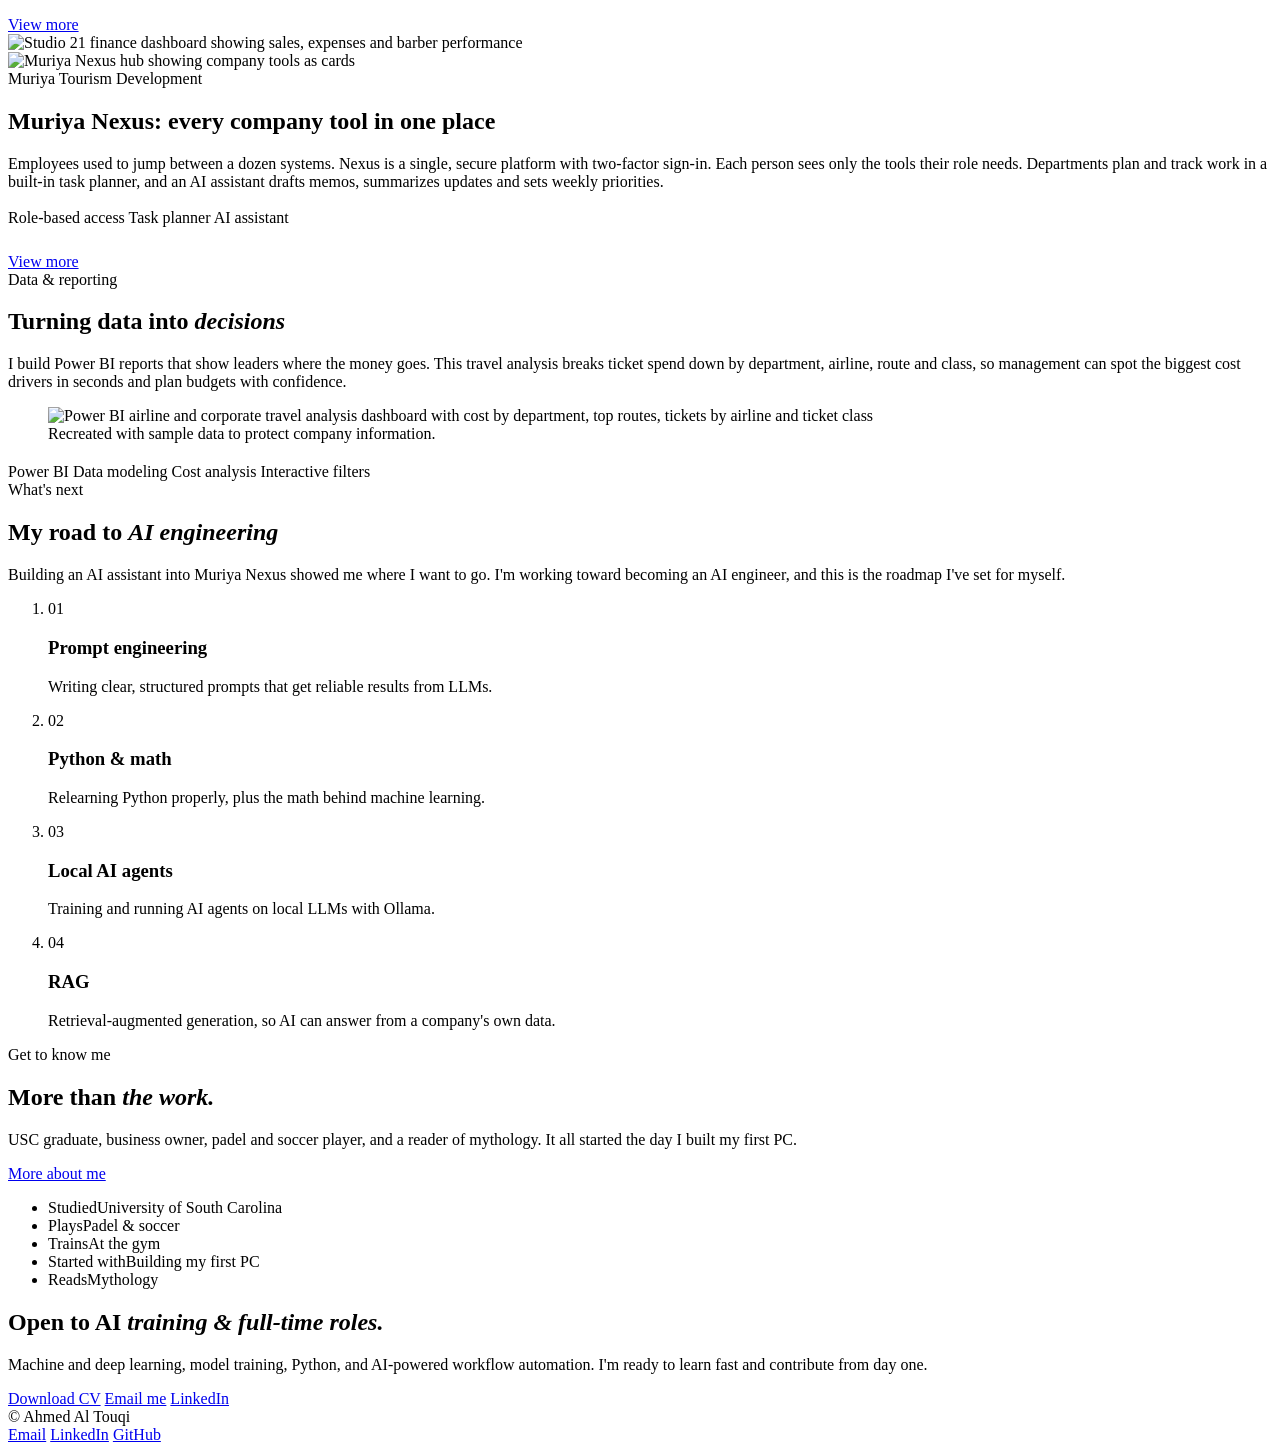
==== commit 5a9d3f86: "Update role to Application Developer at Muriya" ====
--- a/site/index.html
+++ b/site/index.html
@@ -42,8 +42,8 @@
       <h1>Ahmed Al Touqi</h1>
       <p class="hero-role">IT Professional &nbsp;·&nbsp; Aspiring AI Engineer</p>
       <p class="lead">
-        University of South Carolina graduate in Integrated Information Technology, currently working in IT at
-        Muriya Tourism Development. Experienced in data, networking and internal platforms.
+        University of South Carolina graduate, now an Application Developer at Muriya Tourism Development.
+        Experienced in data, databases, networking and coding.
       </p>
       <div class="actions">
         <a href="/school" class="btn btn-primary">See my work
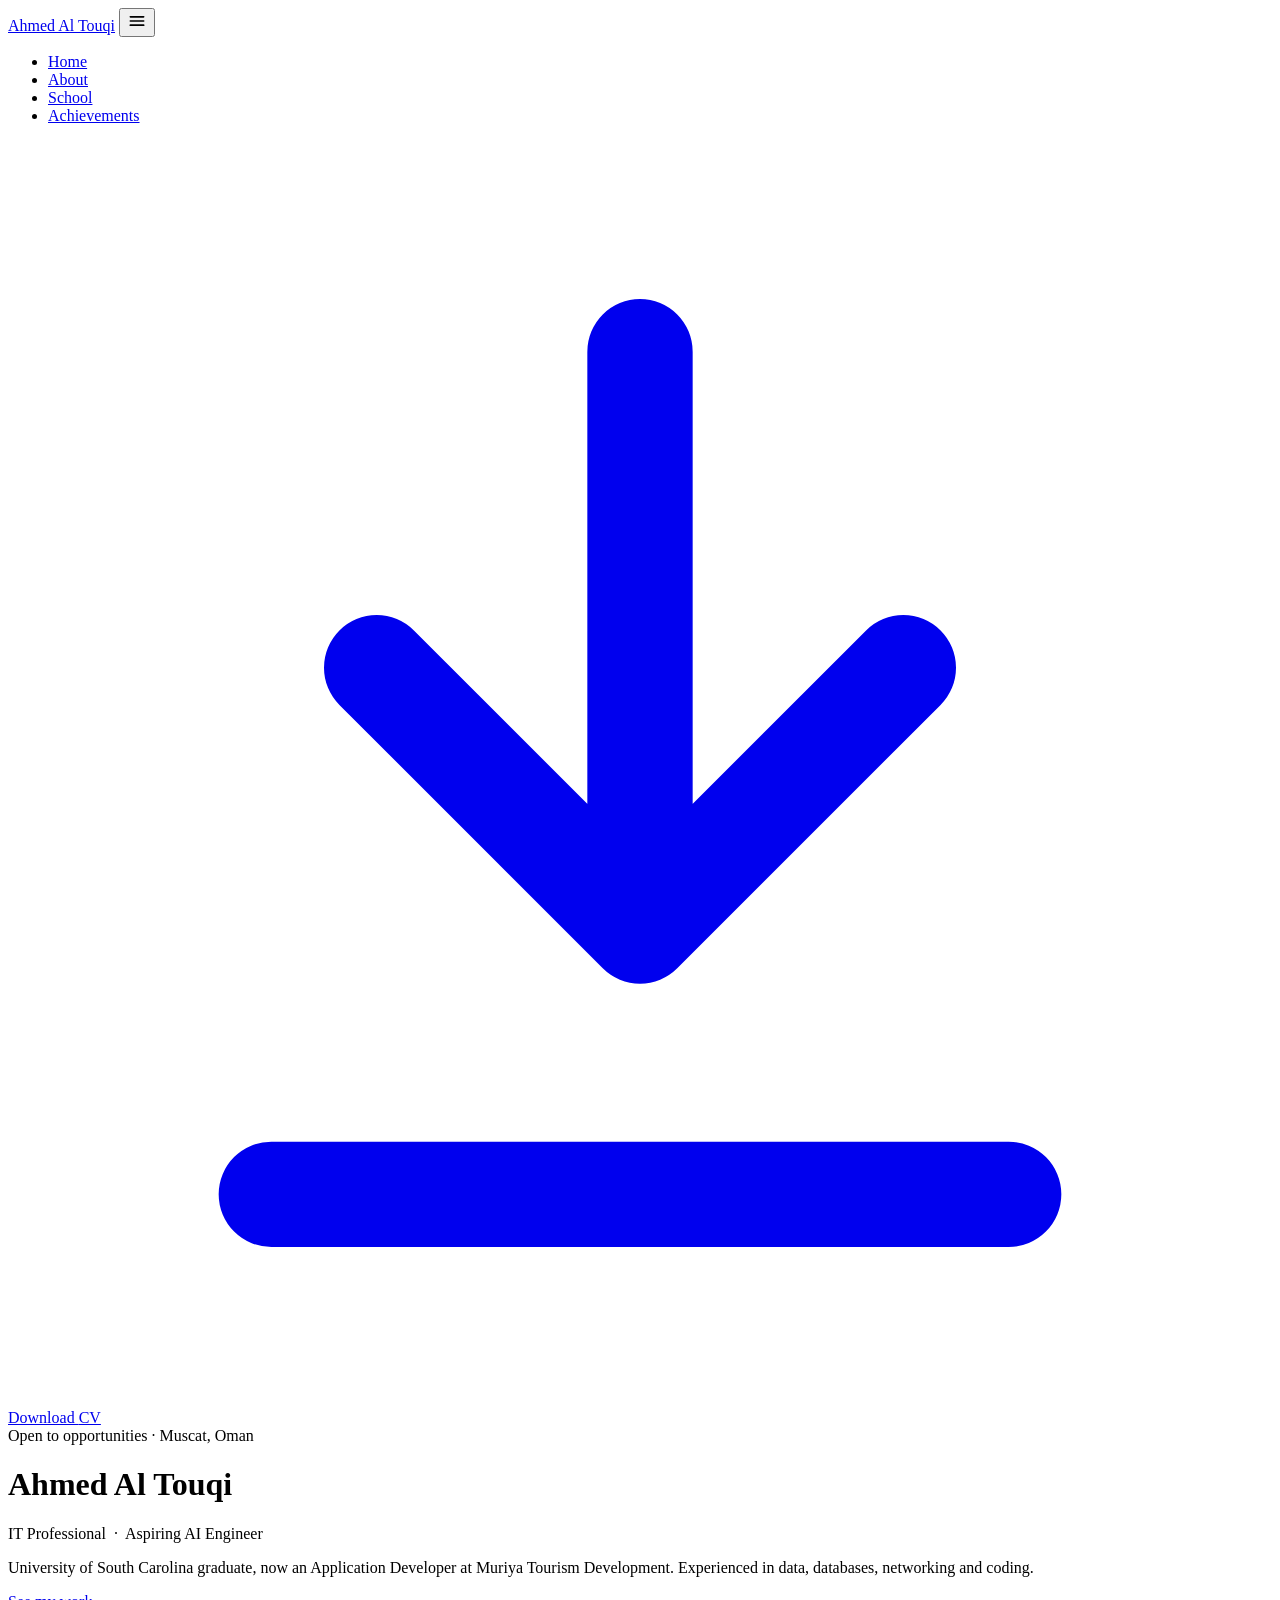
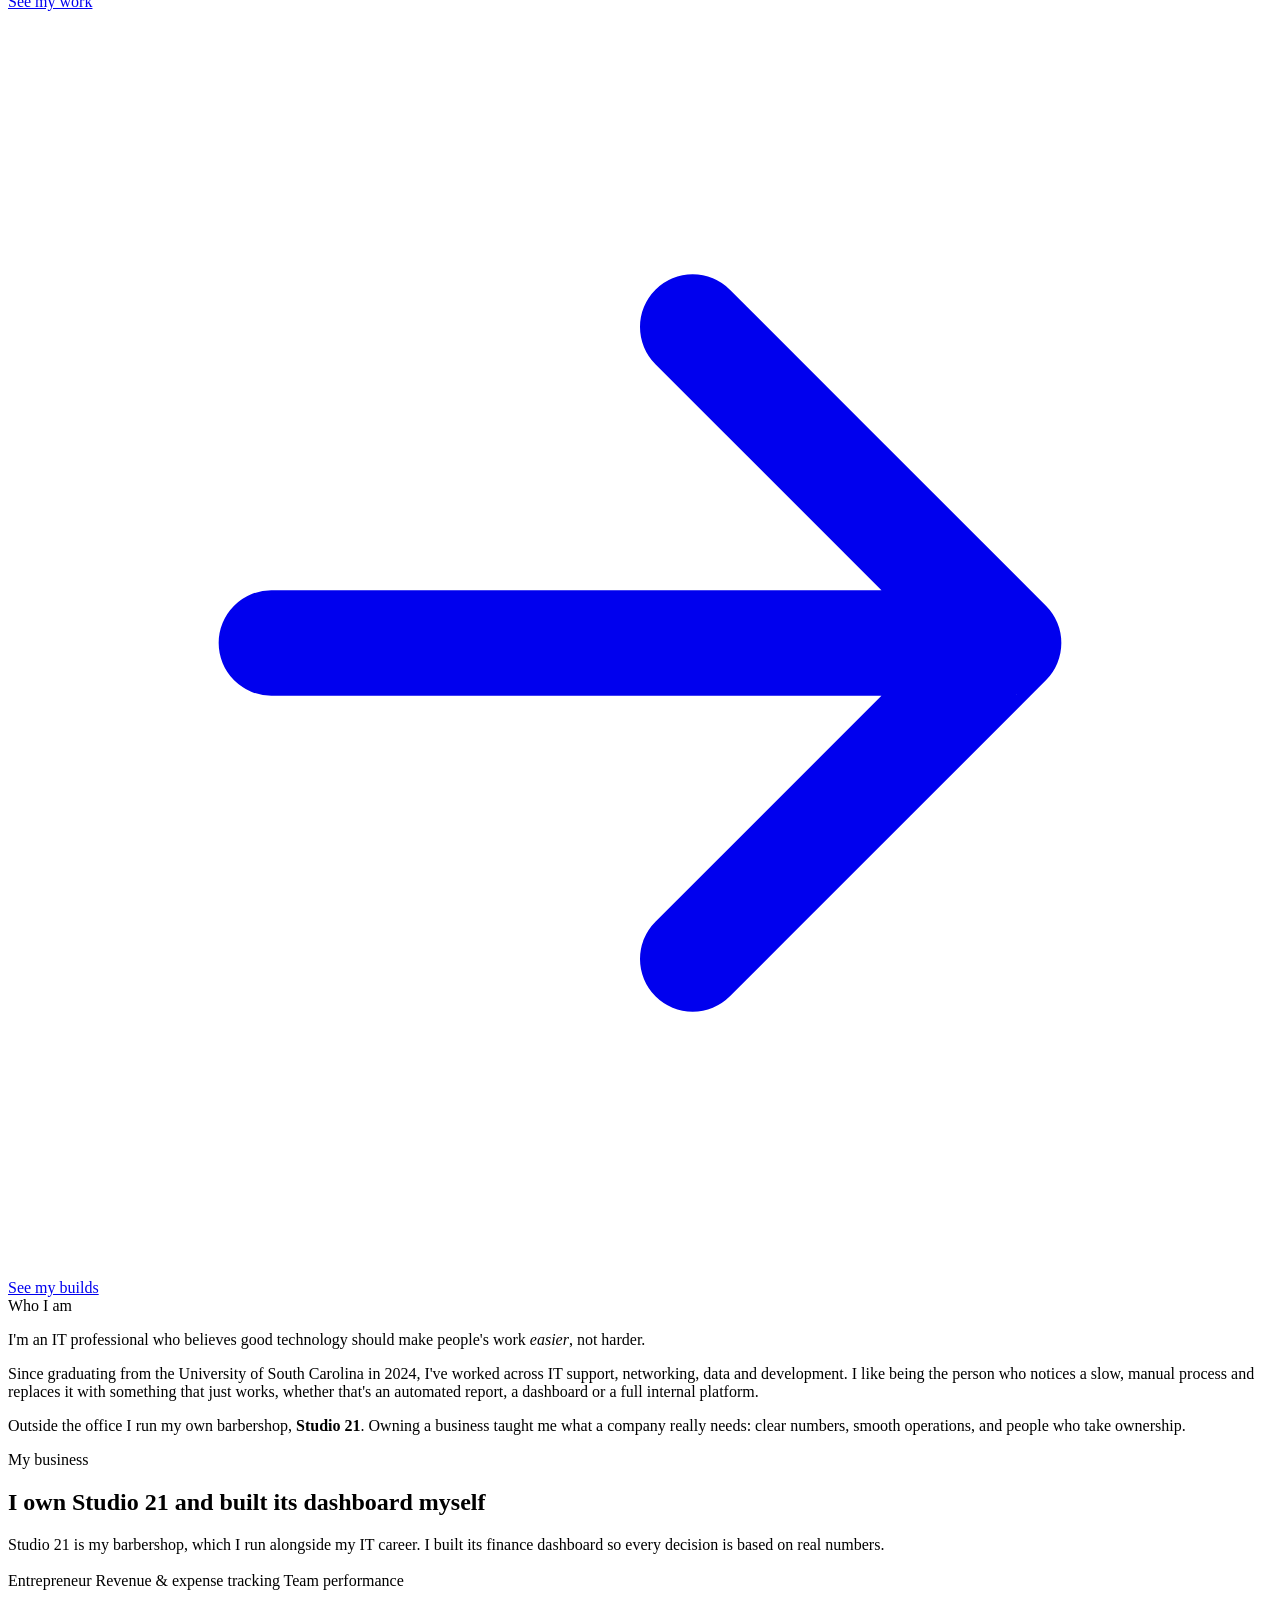
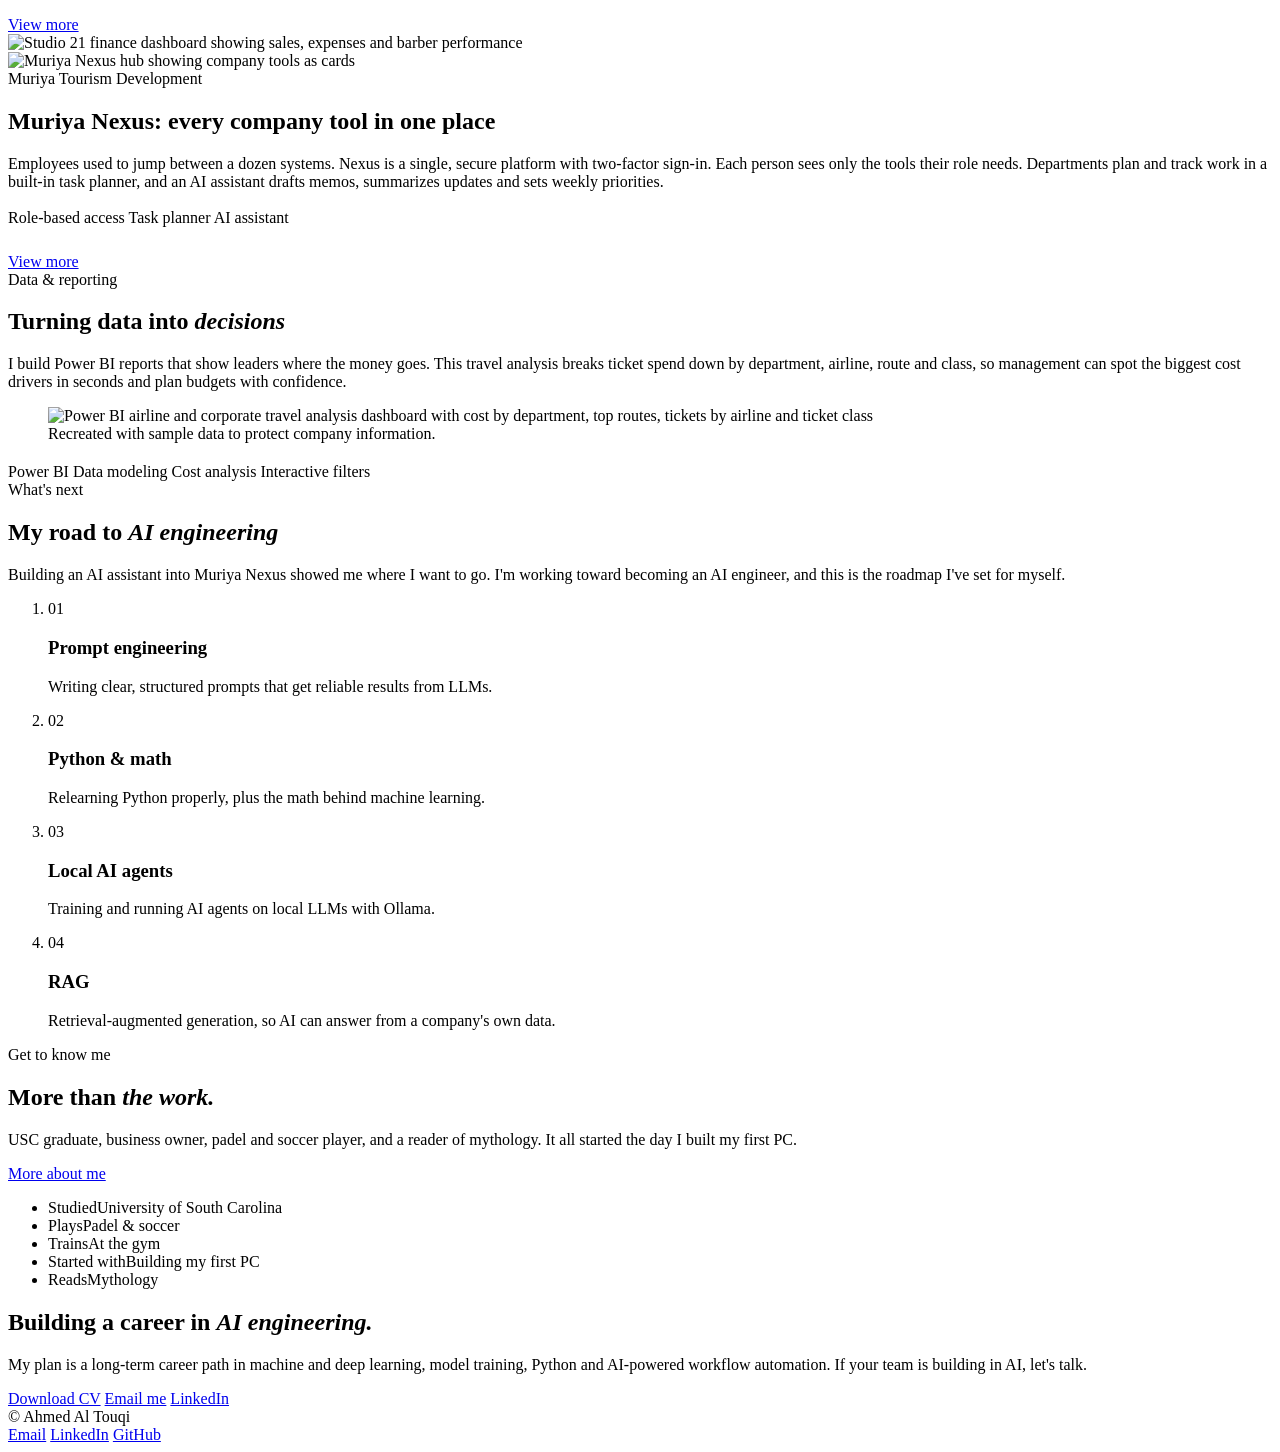
==== commit f16cd734: "Long-term AI career wording, new CV download, phone and tablet layout fixes" ====
--- a/site/index.html
+++ b/site/index.html
@@ -192,8 +192,8 @@
     <section style="padding-top: 0;">
       <div class="container">
         <div class="cta reveal">
-          <h2>Open to AI <em>training &amp; full-time roles.</em></h2>
-          <p>Machine and deep learning, model training, Python, and AI-powered workflow automation. I'm ready to learn fast and contribute from day one.</p>
+          <h2>Building a career in <em>AI engineering.</em></h2>
+          <p>My plan is a long-term career path in machine and deep learning, model training, Python and AI-powered workflow automation. If your team is building in AI, let's talk.</p>
           <div class="actions">
             <a href="/assets/Ahmed-Al-Touqi-CV.pdf" class="btn btn-primary" download>Download CV</a>
             <a href="mailto:ahmed.altouqi1@outlook.com" class="btn">Email me</a>
